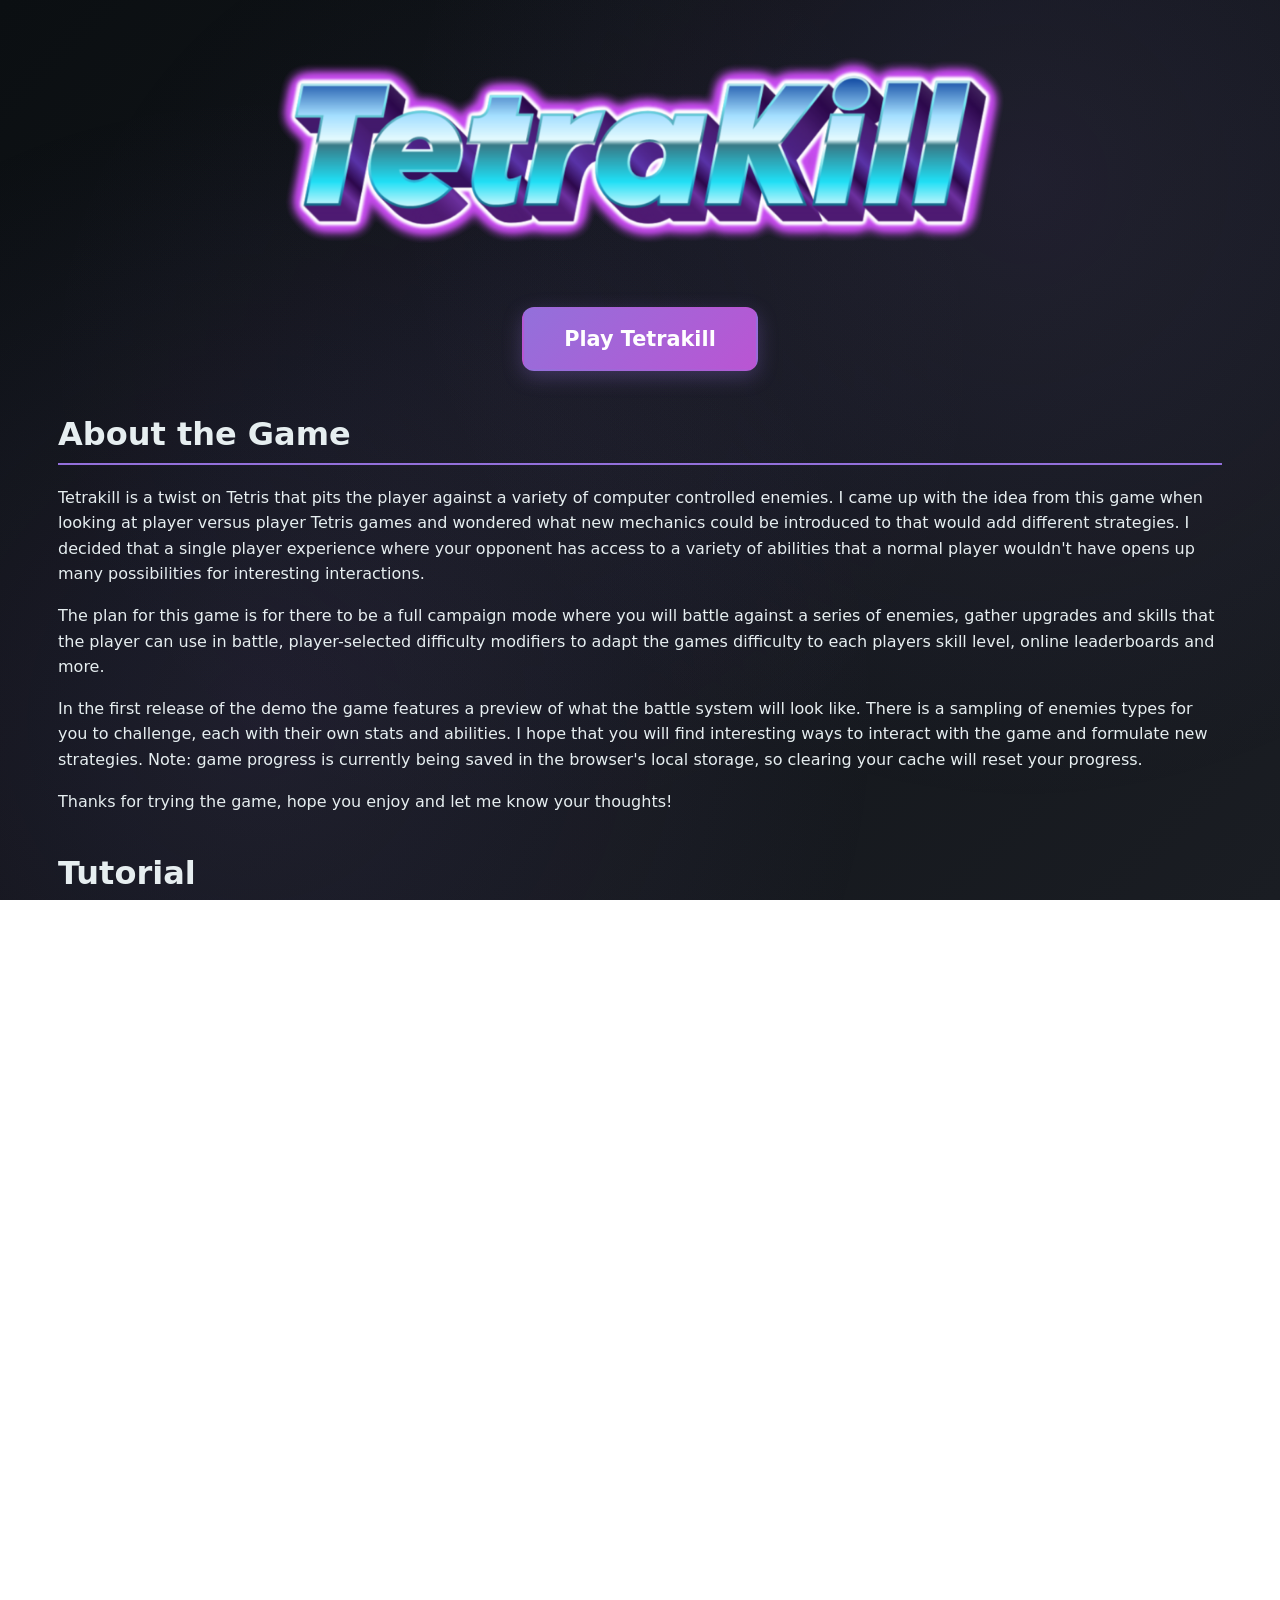
==== tetrakill/index.html @ 5a23ef0f "Updated the tetrakill intro page Updated the tetrakill intro page with information about the game an" ====
<!doctype html>
<html lang="en">
<head>
    <meta charset="utf-8" />
    <meta name="viewport" content="width=device-width,initial-scale=1" />
    <title>Tetrakill - Introduction</title>
    <link rel="stylesheet" href="resources/styles.css" />
    <style>
        :root{
            --accent:#9370DB;
            --bg:#0b0f12;
            --card:#0f1316;
            --text:#e6eef0;
            --muted:#9aa6ab;
            --shadow: rgba(0,0,0,.6);
            --input-border: rgba(255,255,255,.06);
        }
        *{box-sizing:border-box}
        html,body{height:100%;overflow-x:hidden}
        body{margin:0;font-family:Inter,system-ui,Segoe UI,Roboto,"Helvetica Neue",Arial;background:linear-gradient(135deg,var(--bg) 0%,#1a1d23 100%);color:var(--text);transition:background .25s ease,color .25s ease;overscroll-behavior-x:none;position:relative;overflow-x:hidden}
        body::before{content:'';position:fixed;top:0;left:0;width:100%;height:100%;background-image:radial-gradient(circle at 20% 80%, rgba(147,112,219,0.1) 0%, transparent 50%),radial-gradient(circle at 80% 20%, rgba(147,112,219,0.1) 0%, transparent 50%),radial-gradient(circle at 40% 40%, rgba(147,112,219,0.05) 0%, transparent 50%);pointer-events:none;z-index:-1}
        .title-image{display:block;width:100%;max-width:800px;margin:20px auto;text-align:center}
        main{max-width:1200px;margin:28px auto;padding:0 18px}
        .hero{text-align:center;margin-bottom:40px}
        .hero h1{font-size:3rem;margin-bottom:10px}
        .hero p{font-size:1.2rem;color:var(--muted);margin-bottom:20px}
        .play-button{display:inline-block;background:linear-gradient(135deg,var(--accent),#BA55D3);color:#fff;padding:18px 40px;border-radius:12px;text-decoration:none;font-weight:700;font-size:1.3rem;transition:all 0.3s ease;box-shadow:0 6px 20px rgba(147,112,219,0.3);border:2px solid transparent;position:relative;overflow:hidden}
        .play-button:hover{background:linear-gradient(135deg,#4B0082,var(--accent));transform:translateY(-3px);box-shadow:0 10px 30px rgba(147,112,219,0.5)}
        .play-button::before{content:'';position:absolute;top:0;left:-100%;width:100%;height:100%;background:linear-gradient(90deg,transparent,rgba(255,255,255,0.2),transparent);transition:left 0.5s}
        .play-button:hover::before{left:100%}
        section{margin-bottom:40px}
        section h2{font-size:2rem;margin-bottom:20px;border-bottom:2px solid var(--accent);padding-bottom:10px}
        section p{line-height:1.6}
        .tutorial ul{list-style-type:disc;padding-left:20px}
        .tutorial li{margin-bottom:10px}
        .tutorial-img {display: block; margin: 0 auto;border-radius: 12px;}
        .patch-history ul{list-style-type:none;padding:0}
        .patch-history ul ul {list-style-type:disc;padding-left: 30px;}
        .patch-history li{margin-bottom:15px;padding:10px;background:var(--card);border-radius:8px}
        .patch-history ul ul li {padding: 0px; background:var(--card);}
        .patch-history .version{font-weight:600;color:var(--accent)}
        footer{text-align:center;color:var(--muted);font-size:.9rem;margin:40px 0}
    </style>
</head>
<body>
    <img src="resources/title.png" alt="Tetrakill Title" class="title-image">

    <main>
        <section class="hero">
            <a href="play.html" class="play-button">Play Tetrakill</a>
        </section>

        <section id="about">
            <h2>About the Game</h2>
            <p>
                Tetrakill is a twist on Tetris that pits the player against a variety of computer controlled enemies. I came up with the idea from this game when looking at player versus player Tetris games and wondered what new mechanics 
                could be introduced to that would add different strategies. I decided that a single player experience where your opponent has access to a variety of abilities that a normal player wouldn't have opens up many possibilities for 
                interesting interactions. 
            </p>
            <p>
                The plan for this game is for there to be a full campaign mode where you will battle against a series of enemies, gather upgrades and skills that the player can use in battle, player-selected difficulty modifiers
                to adapt the games difficulty to each players skill level, online leaderboards and more.
            </p>
            <p>
                In the first release of the demo the game features a preview of what the battle system will look like. There is a sampling of enemies types for you to challenge, each with their own stats and abilities. I hope that you will
                find interesting ways to interact with the game and formulate new strategies. Note: game progress is currently being saved in the browser's local storage, so clearing your cache will reset your progress.
            </p>
            <p>Thanks for trying the game, hope you enjoy and let me know your thoughts!</p>
        </section>

        <section id="tutorial" class="tutorial">
            <h2>Tutorial</h2>
            <p>Click the "Play" button to open the gamemode selection menu. You can select from either battles or challenges. Battles are the main mode of Tetrakill where you will face off against computer opponenet. Challenges on the other hand
                are the traditional Tetris gameplay your familiar with along side an additional score tracker for you to compete against yourself or others.
            </p>
            <h3>Battle Menu</h3>
            <img src="resources/battle_menu.png" alt="Battle menu screenshot" class="tutorial-img">
            <p>In the battle menu you can select from 4 different enemy classes to fight against at 4 different difficulty levels.</p>
            <p>When an enemy is selected you can see a preview of their stats and the abilities that they have. In the screenshot, the enemy has 75 health, 25 speed and 1 skill shown in the skill bar. Each of these elements can be hovered to show more information.</p>
            <img src="resources/skill_types.png" alt="Skill types screenshot" class="tutorial-img">
            <p>There are 3 types of skills in Tetrakill:</p>
            <ul>
                <li><strong>Active:</strong> Triggered right away when the enemy uses them.</li>
                <li><strong>Attack:</strong> Generally skills that will add pieces to your board. They only trigger after you place a piece down and only if you <strong>DON'T</strong> clear a line with said piece. Only one attack skill can trigger at a time, any remaining ones will stay queued until you use your next piece.</li>
                <li><strong>Passive:</strong> Skills that are always in effect.</li>
            </ul>
            <h3>In Battle</h3>
            <img src="resources/battle_preview.png" alt="Battle preview screenshot" class="tutorial-img">
            <p>
                While in battle, you can see your board on the left side of the screen and the enemy on the right side.
            </p>
            <ul>
                <li>At the top left of your board is the bag which allows you to store a piece for later use or swap your current piece with the piece in the bag.</li>
                <li>The top right shows a preview of the upcoming pieces while the bottom right shows a danger bar to signify incoming <strong>Attack</strong> skills</li>
                <li>Above the enemy is the symbol of the skill that was just used against you.</li>
                <li>Below the enemy is the health bar. Bring this down to 0 to win.</li>
                <li>Below the health bar is the speed bar. This will continuously fill up and when full, the enemy will use a skill from its skill pool.</li>
            </ul>
            <h3>Controls</h3>
            <ul>
                <li><strong>Move Piece:</strong> The piece can be moved left, right and down using the <strong>arrow keys</strong>.</li>
                <li><strong>Rotate:</strong> To rotate the piece, use the <strong>Z key</strong> for counter-clockwise rotation and the <strong>X key</strong> for clockwise rotation.</li>
                <li><strong>Hard Drop:</strong> Drop the piece instantly by pressing the <strong>spacebar</strong>.</li>
                <li><strong>Bag:</strong> To bag your current piece or swap it with the piece in the bag, press the <strong>C key</strong>.</li>
                <li><strong>Pause:</strong> You can pause the game using the <strong>Escape key</strong>.</li>
                <li><strong>Fast Reset:</strong> You can quickly reset the game using the <strong>R key</strong>.</li>
            </ul>
            <p>All controls and game sensitivity can be edited in the settings menu.</p>
        </section>

        <section id="patch-history" class="patch-history">
            <h2>Version History</h2>
            <ul>
                <li>
                    <div class="version">v0.1.0 - March 8th, 2026</div>
                    <p>Initial release of the Tetrakill demo, featuring a preview of the core "battle" mode.</p>
                    <ul>
                        <li>Battle against 4 unique enemy classes at 4 difficulty levels. That's a total of 16 enemy variations with unique animations and behaviors.</li>
                        <li>Enemies will utilize skills from a pool of 11 different abilities to use against you</li>
                        <li>Practice your skills or chase highscores in 6 different challenge modes</li>
                        <li>Customize your games look with 16 block skins, 5 ghost skins and 5 hard drop trail skins</li>
                        <li>14 total achievements to obtain in various gamemodes</li>
                        <li>Customizable audio levels, keybindings, and sensitivity settings</li>
                    </ul>
                </li>
            </ul>
        </section>

    </main>

    <footer>
        &copy; Created by HundredArms 2026
    </footer>
</body>
</html>
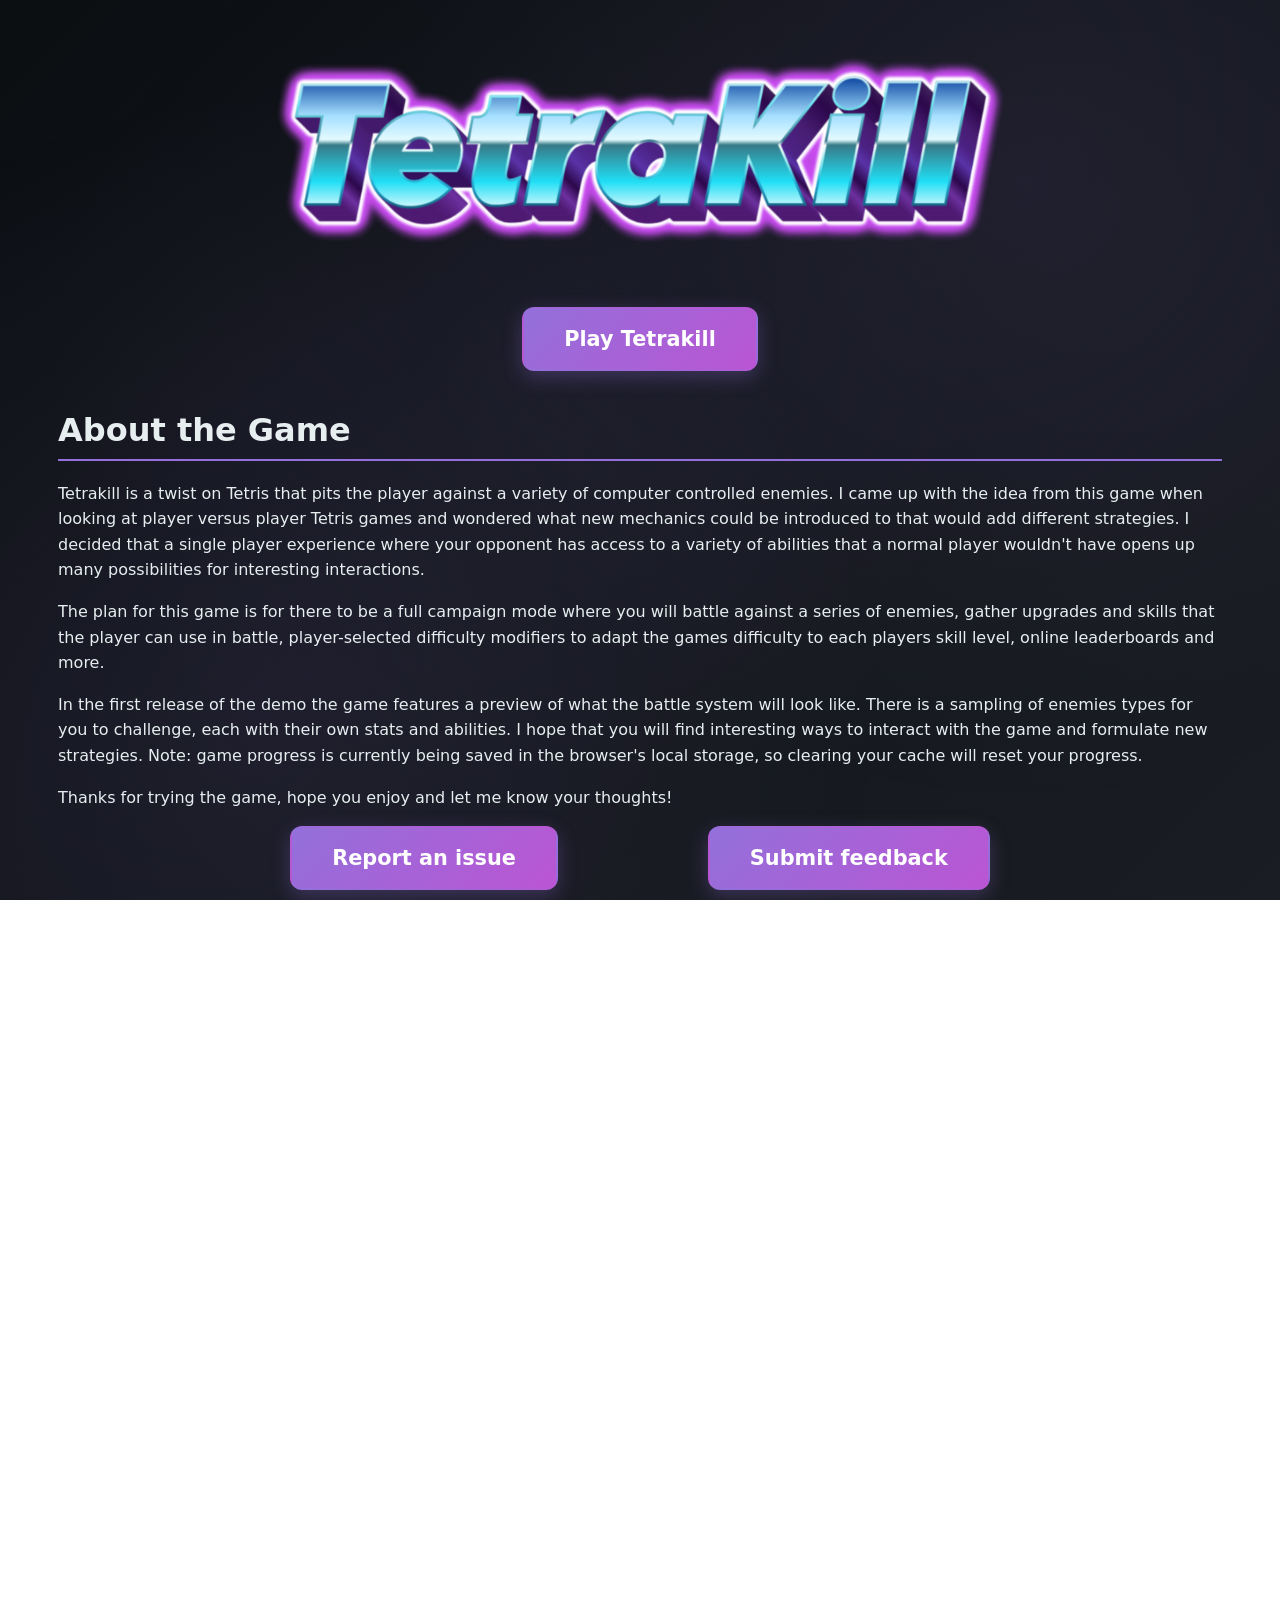
==== commit 2668c6bb: "Updated the tetrakill page to include feedback links The page now includes two links for submitting " ====
--- a/tetrakill/index.html
+++ b/tetrakill/index.html
@@ -21,7 +21,7 @@
         body::before{content:'';position:fixed;top:0;left:0;width:100%;height:100%;background-image:radial-gradient(circle at 20% 80%, rgba(147,112,219,0.1) 0%, transparent 50%),radial-gradient(circle at 80% 20%, rgba(147,112,219,0.1) 0%, transparent 50%),radial-gradient(circle at 40% 40%, rgba(147,112,219,0.05) 0%, transparent 50%);pointer-events:none;z-index:-1}
         .title-image{display:block;width:100%;max-width:800px;margin:20px auto;text-align:center}
         main{max-width:1200px;margin:28px auto;padding:0 18px}
-        .hero{text-align:center;margin-bottom:40px}
+        .hero{text-align:center;margin-bottom:40px;display: flex;justify-content: center;gap: 150px; }
         .hero h1{font-size:3rem;margin-bottom:10px}
         .hero p{font-size:1.2rem;color:var(--muted);margin-bottom:20px}
         .play-button{display:inline-block;background:linear-gradient(135deg,var(--accent),#BA55D3);color:#fff;padding:18px 40px;border-radius:12px;text-decoration:none;font-weight:700;font-size:1.3rem;transition:all 0.3s ease;box-shadow:0 6px 20px rgba(147,112,219,0.3);border:2px solid transparent;position:relative;overflow:hidden}
@@ -47,7 +47,7 @@
 
     <main>
         <section class="hero">
-            <a href="play.html" class="play-button">Play Tetrakill</a>
+            <a href="play" class="play-button">Play Tetrakill</a>
         </section>
 
         <section id="about">
@@ -66,6 +66,10 @@
                 find interesting ways to interact with the game and formulate new strategies. Note: game progress is currently being saved in the browser's local storage, so clearing your cache will reset your progress.
             </p>
             <p>Thanks for trying the game, hope you enjoy and let me know your thoughts!</p>
+            <section class="hero">
+                <a href="https://forms.gle/FD23LzrtFcQAzgH59" target="_blank" class="play-button">Report an issue</a>
+                <a href="https://forms.gle/VJad7514T6iXy2an7" target="_blank" class="play-button">Submit feedback</a>
+            </section>
         </section>
 
         <section id="tutorial" class="tutorial">
@@ -95,6 +99,15 @@
                 <li>Above the enemy is the symbol of the skill that was just used against you.</li>
                 <li>Below the enemy is the health bar. Bring this down to 0 to win.</li>
                 <li>Below the health bar is the speed bar. This will continuously fill up and when full, the enemy will use a skill from its skill pool.</li>
+            </ul>
+            <h3>Damage Calculation</h3>
+            <ul>
+                <li><strong>Single Line:</strong> 1 damage</li>
+                <li><strong>Double Line:</strong> 3 damage</li>
+                <li><strong>Triple Line:</strong> 5 damage</li>
+                <li><strong>Tetra:</strong> 10 damage</li>
+                <li><strong>Spin Move:</strong> Multiplies damage by 1.5</li>
+                <li><strong>Combos:</strong> +1 damage per consecutive lines cleared after 2 consecutive lines</li>
             </ul>
             <h3>Controls</h3>
             <ul>
@@ -129,7 +142,7 @@
     </main>
 
     <footer>
-        &copy; Created by HundredArms 2026
+        Created by HundredArms 2026
     </footer>
 </body>
 </html>
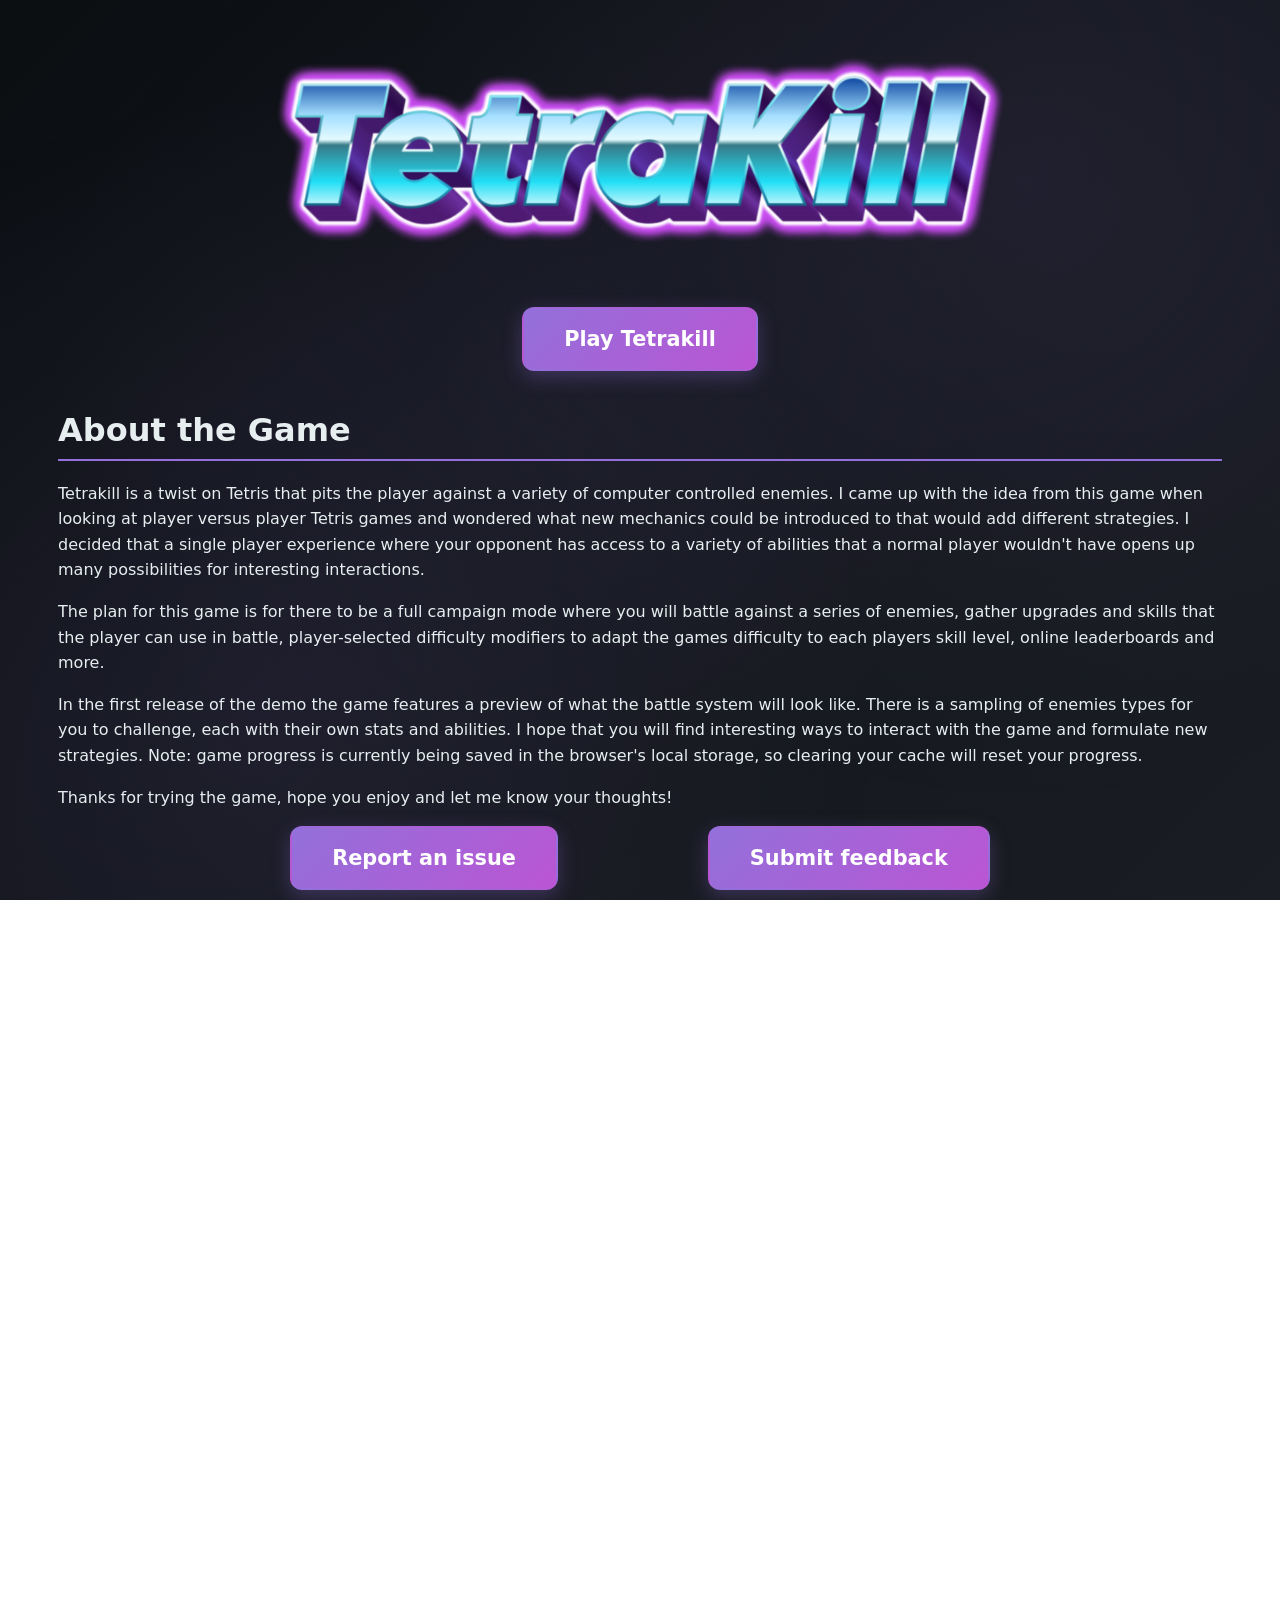
==== commit 7c67e5cd: "Updating website with version 0.1.1 of Tetrakill" ====
--- a/tetrakill/index.html
+++ b/tetrakill/index.html
@@ -125,6 +125,20 @@
             <h2>Version History</h2>
             <ul>
                 <li>
+                    <div class="version">v0.1.1 - March 12th, 2026</div>
+                    <p>Added cloud saving, enemy nerfs across the board, techical backend support updates.</p>
+                    <ul>
+                        <li>You can now choose between using a cloud save or local browser storage for game progress</li>
+                        <li>All enemies have been nerfed slightly to create a better difficulty curve</li>
+                        <li>Old user saves can now be upgrades to future versions of the game without data loss</li>
+                    </ul>
+                    <p>Bug Fixes</p>
+                    <ul>
+                        <li>Fixed issue where you wouldn't be able to bag after resetted - reported by Kyle</li>
+                        <li>Fixed issue where pieces would not clear after losing - reported by Jean</li>
+                    </ul>
+                </li>
+                <li>
                     <div class="version">v0.1.0 - March 8th, 2026</div>
                     <p>Initial release of the Tetrakill demo, featuring a preview of the core "battle" mode.</p>
                     <ul>
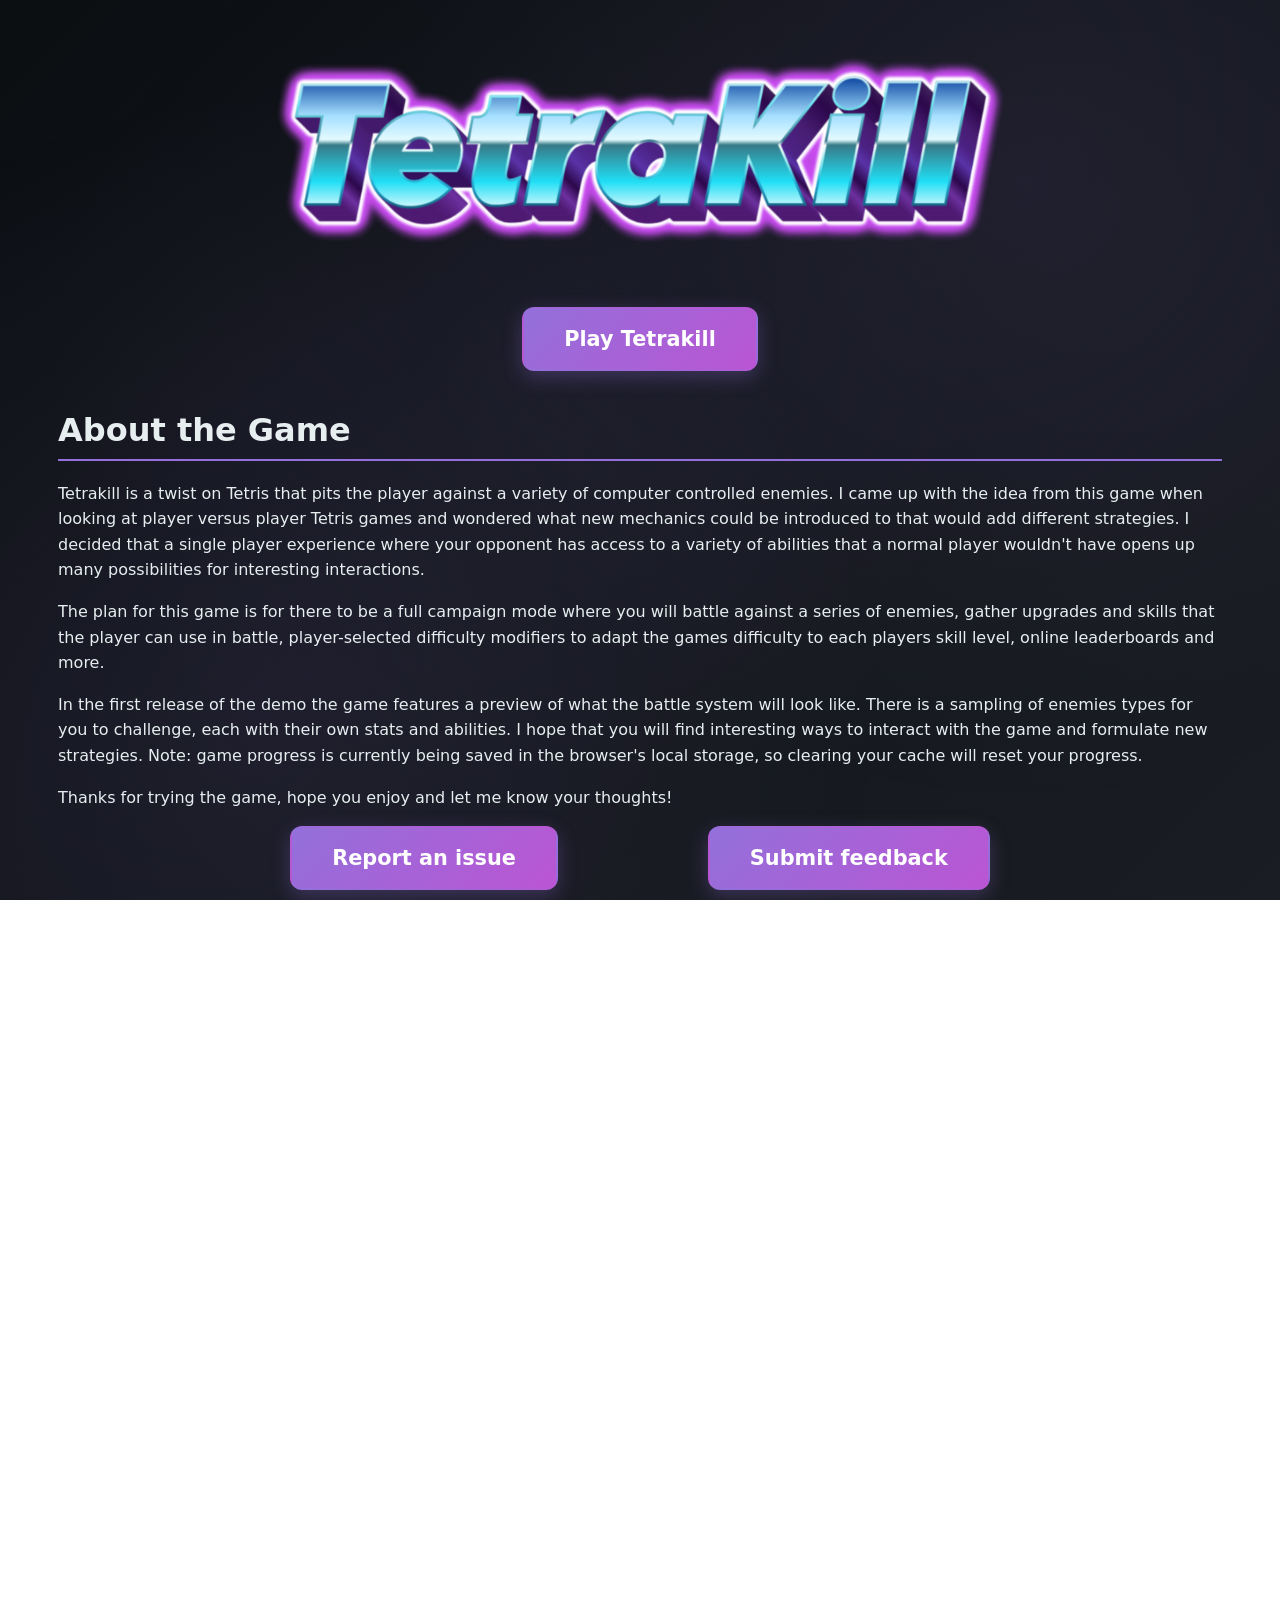
==== commit b87bcd1e: "Updated Tetrakill build" ====
--- a/tetrakill/index.html
+++ b/tetrakill/index.html
@@ -125,9 +125,10 @@
             <h2>Version History</h2>
             <ul>
                 <li>
-                    <div class="version">v0.1.1 - March 12th, 2026</div>
-                    <p>Added cloud saving, enemy nerfs across the board, techical backend support updates.</p>
+                    <div class="version">v0.1.1 - March 13th, 2026</div>
+                    <p>Added online leaderboards, cloud saving, enemy nerfs across the board, techical backend support updates.</p>
                     <ul>
+                        <li>A leaderboard can now be viewed from the main menu to see everyones best times on different modes</li>
                         <li>You can now choose between using a cloud save or local browser storage for game progress</li>
                         <li>All enemies have been nerfed slightly to create a better difficulty curve</li>
                         <li>Old user saves can now be upgrades to future versions of the game without data loss</li>
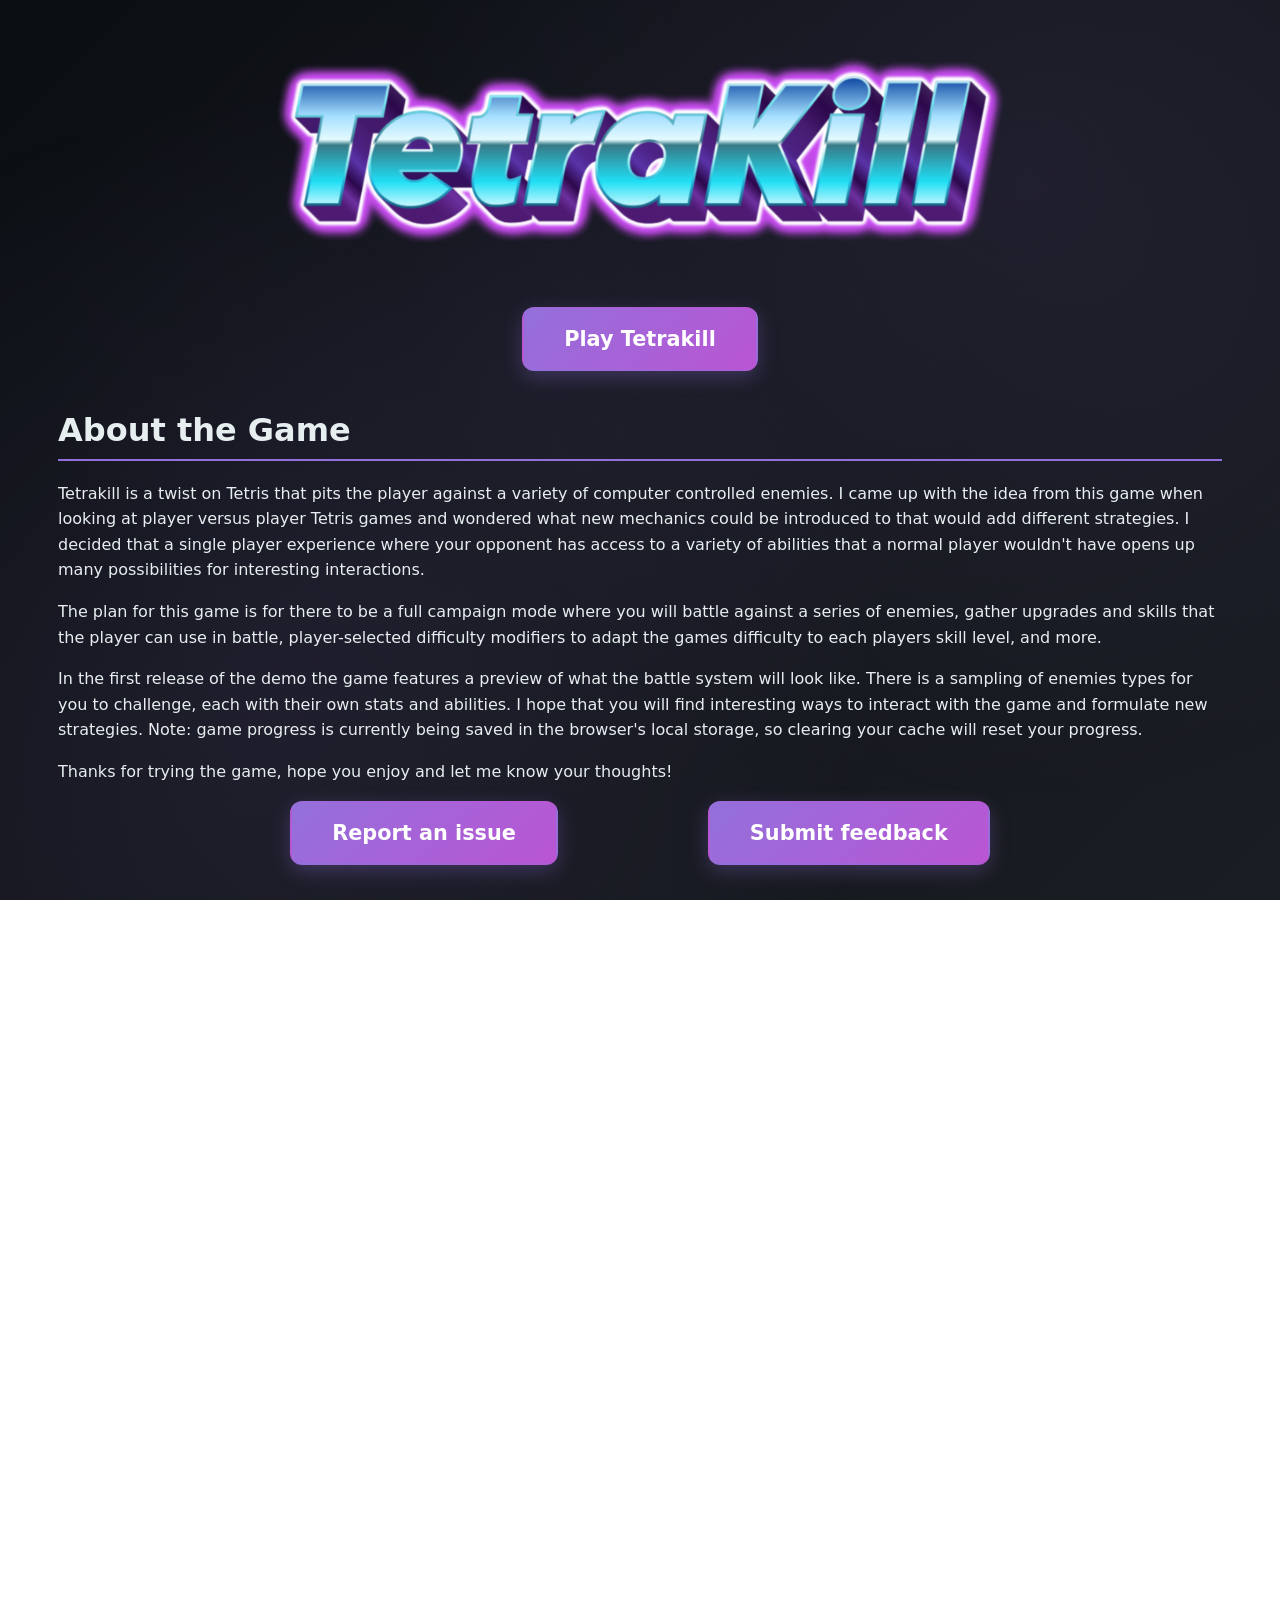
==== commit abfa514e: "Fixed api key issue for Tetrakill" ====
--- a/tetrakill/index.html
+++ b/tetrakill/index.html
@@ -59,7 +59,7 @@
             </p>
             <p>
                 The plan for this game is for there to be a full campaign mode where you will battle against a series of enemies, gather upgrades and skills that the player can use in battle, player-selected difficulty modifiers
-                to adapt the games difficulty to each players skill level, online leaderboards and more.
+                to adapt the games difficulty to each players skill level, and more.
             </p>
             <p>
                 In the first release of the demo the game features a preview of what the battle system will look like. There is a sampling of enemies types for you to challenge, each with their own stats and abilities. I hope that you will
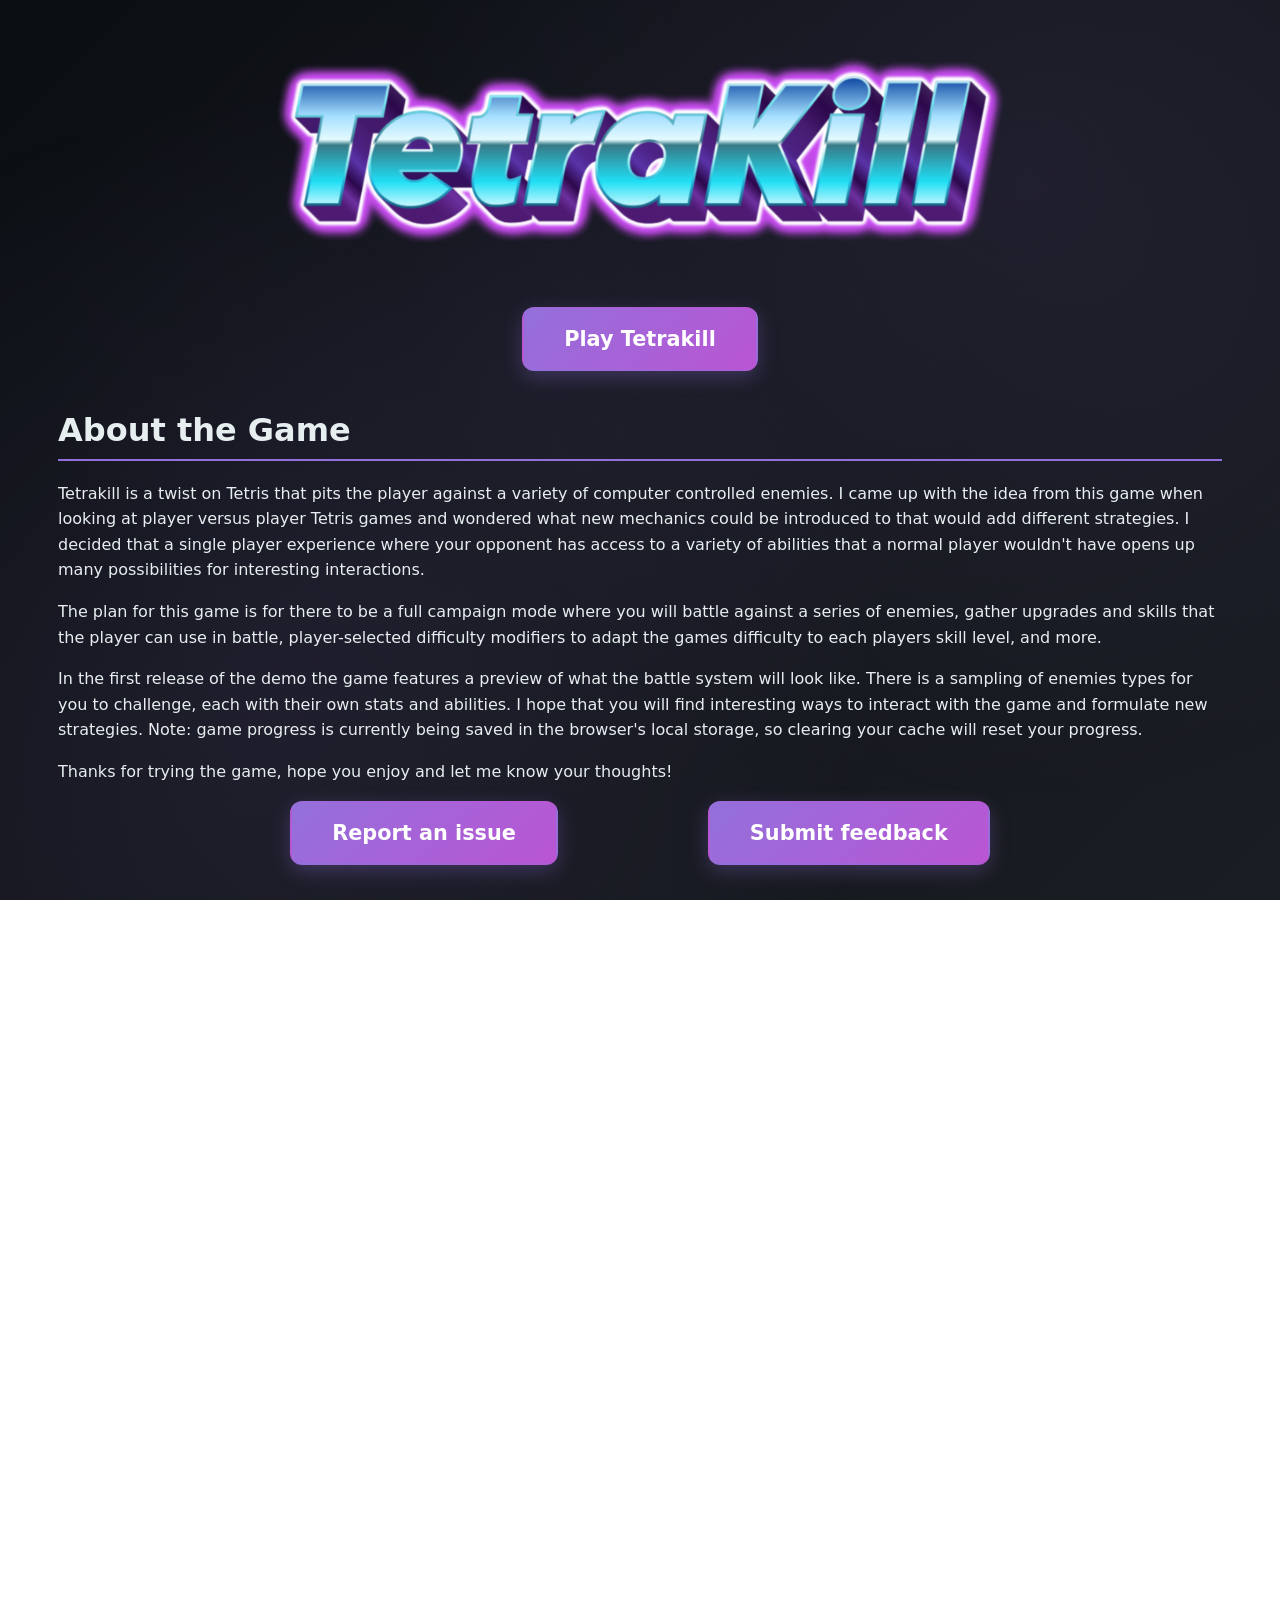
==== commit 82252c8b: "Updated tetrakill version with bugfix" ====
--- a/tetrakill/index.html
+++ b/tetrakill/index.html
@@ -135,8 +135,9 @@
                     </ul>
                     <p>Bug Fixes</p>
                     <ul>
-                        <li>Fixed issue where you wouldn't be able to bag after resetted - reported by Kyle</li>
+                        <li>Fixed issue where you wouldn't be able to bag after resetting - reported by Kyle</li>
                         <li>Fixed issue where pieces would not clear after losing - reported by Jean</li>
+                        <li>Fixed issue where the incorrect challenge was starting from the menu - reported by Hunter</li>
                     </ul>
                 </li>
                 <li>
